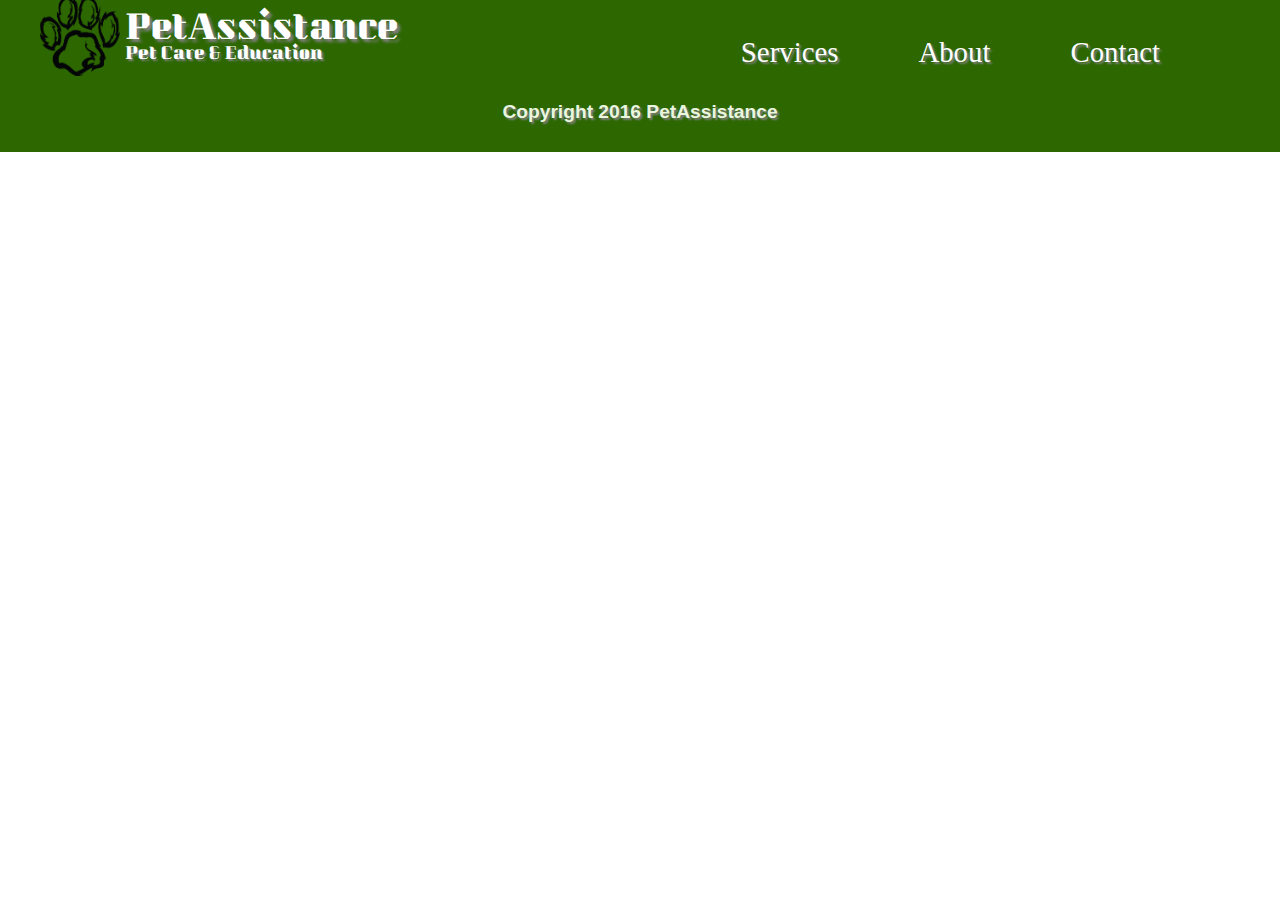
==== about.html @ 8337e98e "add services container" ====
<!DOCTYPE html>
<html>
  <head>
    <meta charset="utf-8">
    <meta name="viewport" content="width=device-width, initial-scale=1.0">
    <link href="https://fonts.googleapis.com/css?family=Kumar+One|Permanent+Marker" rel="stylesheet">
    <link rel="stylesheet" href="css/application.css">
    <script type="text/javascript" src="js/jquery-3.1.1.js"></script>
    <script type="text/javascript" src="js/scripts.js"></script>
    <title>Pet Assistance- About</title>
  </head>
  <body>
    <header><!--Start header-->
      <div class="nav-left">
        <div class="logo">
          <img src="img/paw-logo.png" alt="dog paw" />
          <h1>PetAssistance<br><span class="pet-care">Pet Care & Education</span></h1>
        </div>
      </div>
      <div class="nav-right">
        <ul>
          <li class="large">Services</li>
          <li class="large">About</li>
          <li class="large">Contact</li>
          <li class="small">&#9776; Menu</li>
        </ul>
        <div class="menu">
          <li>Services</li>
          <li>About</li>
          <li>Contact</li>
        </div>
      </div>
    </header><!--End header-->
    <div class="container"><!--Start container-->

    </div><!--End container-->
    <footer>
      <h2>Copyright 2016 PetAssistance</h2>
    </footer>
  </body>
</html>
---- css/application.css ----
html {
  box-sizing: border-box; }

*, *::after, *::before {
  box-sizing: inherit; }

html, body, div, span, applet, object, iframe,
h1, h2, h3, h4, h5, h6, p, blockquote, pre,
a, abbr, acronym, address, big, cite, code,
del, dfn, em, img, ins, kbd, q, s, samp,
small, strike, strong, sub, sup, tt, var,
b, u, i, center,
dl, dt, dd, ol, ul, li,
fieldset, form, label, legend,
table, caption, tbody, tfoot, thead, tr, th, td,
article, aside, canvas, details, embed,
figure, figcaption, footer, header, hgroup,
menu, nav, output, ruby, section, summary,
time, mark, audio, video {
  margin: 0;
  padding: 0;
  border: 0;
  font-size: 100%;
  font: inherit;
  vertical-align: baseline;
  list-style: none; }

/* HTML5 display-role reset for older browsers */
article, aside, details, figcaption, figure,
footer, header, hgroup, menu, nav, section {
  display: block; }

body {
  line-height: 1; }

ol, ul {
  list-style: none; }

blockquote, q {
  quotes: none; }

blockquote:before, blockquote:after,
q:before, q:after {
  content: '';
  content: none; }

table {
  border-collapse: collapse;
  border-spacing: 0; }

body {
  position: relative;
  max-width: 1500px;
  margin: 0 auto; }

.logo {
  font-family: 'Kumar One', cursive; }
  .logo h1 {
    margin-top: 15px;
    text-shadow: 3px 3px 3px #808080;
    font-size: 2em;
    line-height: 20px; }
    .logo h1:hover {
      color: #013870;
      cursor: pointer; }
  .logo .pet-care {
    text-shadow: 2px 2px 2px #808080;
    font-size: 0.5em; }

header {
  color: white; }
  header ul li {
    font-family: 'Permanent Marker', cursive;
    font-size: 1.8em;
    text-shadow: 2px 2px 2px #808080; }
    header ul li:hover {
      color: #013870;
      cursor: pointer; }

.menu {
  font-family: 'Permanent Marker', cursive;
  font-size: 1.5em;
  text-shadow: 2px 2px 2px #808080; }
  .menu li:hover {
    color: #013870;
    cursor: pointer; }

footer h2 {
  font-family: sans-serif;
  font-size: 1.2em;
  font-weight: bold;
  color: #eaf6de;
  text-shadow: 2px 2px 2px #808080; }

.tag-line {
  font-family: 'Permanent Marker', cursive;
  color: #013870;
  font-size: 1.5em; }
  @media (max-width: 1000px) {
    .tag-line {
      font-size: 1.1em; } }
  @media (max-width: 775px) {
    .tag-line {
      font-size: 0.85em; } }

.service-wrap div {
  font-family: 'Kumar One', cursive;
  color: white; }
  .service-wrap div h2 {
    font-size: 2em; }
  .service-wrap div ul {
    font-size: 1.5em; }
.service-wrap div div {
  font-family: 'Permanent Marker', cursive;
  color: #013870;
  text-shadow: 0px 0px 0px black; }

.training-detail {
  font-family: 'Permanent Marker', cursive;
  color: #013870; }

header {
  display: flex;
  justify-content: space-between;
  height: 8vh;
  background-color: #2c6700; }
  @media (max-width: 575px) {
    header {
      flex-direction: column;
      height: 18vh; } }
  header .nav-left, header .nav-right {
    display: flex;
    position: relative; }
  header ul {
    display: flex;
    align-items: flex-end;
    padding: 0 80px 5px 10px; }
    @media (max-width: 1000px) {
      header ul {
        padding: 0 10px 5px 5px; }
        header ul:hover + .menu {
          display: block; } }
    header ul li {
      padding: 0 40px; }
      @media (max-width: 1000px) {
        header ul li {
          padding: 0 20px; } }

.logo {
  display: flex;
  align-items: center;
  padding-left: 40px; }
  @media (max-width: 575px) {
    .logo {
      padding-left: 0;
      justify-content: center;
      width: 100%;
      margin-top: 10px; } }
  .logo img {
    height: 80px;
    width: 80px;
    margin-right: 5px; }

.small {
  display: none; }
  @media (max-width: 1000px) {
    .small {
      display: block; } }
  @media (max-width: 575px) {
    .small {
      padding-left: 30px; } }

@media (max-width: 1000px) {
  .large {
    display: none; } }

.menu {
  display: none;
  position: absolute;
  z-index: 10;
  bottom: -135%;
  left: 18%;
  width: 82%;
  background-color: #2c6700; }
  .menu:hover {
    display: block; }
  @media (max-width: 575px) {
    .menu {
      bottom: -418%;
      left: 0;
      width: 100%; } }
  .menu li {
    padding: 10px 10px;
    border-top: 2px solid #eaf6de; }

footer {
  bottom: 0;
  width: 100%;
  height: 80px;
  background-color: #2c6700;
  display: flex;
  justify-content: center;
  align-items: center; }

.nav-container {
  height: 86vh;
  width: 100%;
  position: relative;
  display: flex;
  justify-content: flex-start; }
  @media (max-width: 575px) {
    .nav-container {
      height: 70vh; } }

.landing {
  background: url(../img/michele1.jpg) center no-repeat;
  opacity: 0.8;
  background-size: cover; }

.tag-line {
  width: 400px;
  height: 260px;
  border-radius: 30px;
  padding: 15px;
  margin-top: 6%;
  position: relative;
  margin-left: 7%; }
  @media (max-width: 1000px) {
    .tag-line {
      width: 300px;
      height: 160px; } }
  @media (max-width: 775px) {
    .tag-line {
      width: 225px;
      height: 120px; } }
  @media (max-width: 575px) {
    .tag-line {
      margin: 0 auto;
      width: 100%;
      height: 80px;
      border-radius: 0;
      background-color: #eaf6de; } }
  .tag-line img {
    transform: rotate(180deg);
    width: 490px;
    height: 300px;
    position: absolute;
    left: -17%;
    top: -17%;
    z-index: -2;
    border-radius: 20px;
    box-shadow: 2px 2px 1px #808080; }
    @media (max-width: 1000px) {
      .tag-line img {
        width: 390px;
        height: 200px; } }
    @media (max-width: 775px) {
      .tag-line img {
        width: 295px;
        height: 150px; } }
    @media (max-width: 575px) {
      .tag-line img {
        display: none; } }

.service-container {
  width: 100%;
  height: 1300px;
  padding: 30px 0;
  margin: 0 auto;
  background-color: #eaf6de; }
  .service-container .service-wrap {
    width: 90%;
    display: flex;
    flex-wrap: wrap;
    margin: 0 auto; }
    .service-container .service-wrap div {
      height: 410px; }

.training {
  background: url(../img/dog-training.jpg) right no-repeat;
  background-size: cover;
  width: 60%;
  display: flex;
  justify-content: space-between;
  padding: 30px;
  opacity: 0.8;
  position: relative;
  overflow: hidden; }
  .training ul {
    align-self: flex-end; }
  .training .training-detail {
    position: absolute;
    background-color: #fff;
    z-index: 10;
    width: 100%;
    padding: 20px;
    opacity: 1;
    left: -300%;
    top: 0;
    height: 100%;
    transition: all 1s ease-in 300ms; }
  .training:hover + .training-detail {
    left: 0;
    top: 0; }

.coaching {
  background: url(../img/coaching.jpg) center no-repeat;
  background-size: cover;
  width: 40%;
  display: flex;
  justify-content: space-between;
  padding: 30px;
  opacity: 0.8; }
  .coaching ul {
    align-self: flex-end; }

.walking {
  background: url(../img/dogwalking.jpg) center no-repeat;
  background-size: cover;
  width: 40%;
  display: flex;
  justify-content: space-between;
  padding: 30px;
  opacity: 0.8; }
  .walking ul {
    align-self: flex-end; }
    .walking ul li {
      padding-bottom: 10px;
      margin-left: 100px; }

.pet-sitting {
  background: url(../img/pet-sitting.jpg) left no-repeat;
  background-size: cover;
  width: 60%;
  display: flex;
  justify-content: flex-end;
  padding: 30px;
  opacity: 0.8; }
  .pet-sitting ul {
    align-self: flex-end; }

.bathing {
  background: url(../img/dog-bathing.jpg) center no-repeat;
  background-size: cover;
  width: 50%;
  display: flex;
  justify-content: space-between;
  padding: 30px;
  opacity: 0.8; }
  .bathing ul {
    align-self: flex-end; }
    .bathing ul li {
      padding-bottom: 10px; }

.nail-trimming {
  background: url(../img/nail-trimming.jpg) center no-repeat;
  background-size: cover;
  width: 50%;
  display: flex;
  justify-content: space-between;
  padding: 30px;
  opacity: 0.8; }
  .nail-trimming ul {
    align-self: flex-end; }

/*# sourceMappingURL=application.css.map */
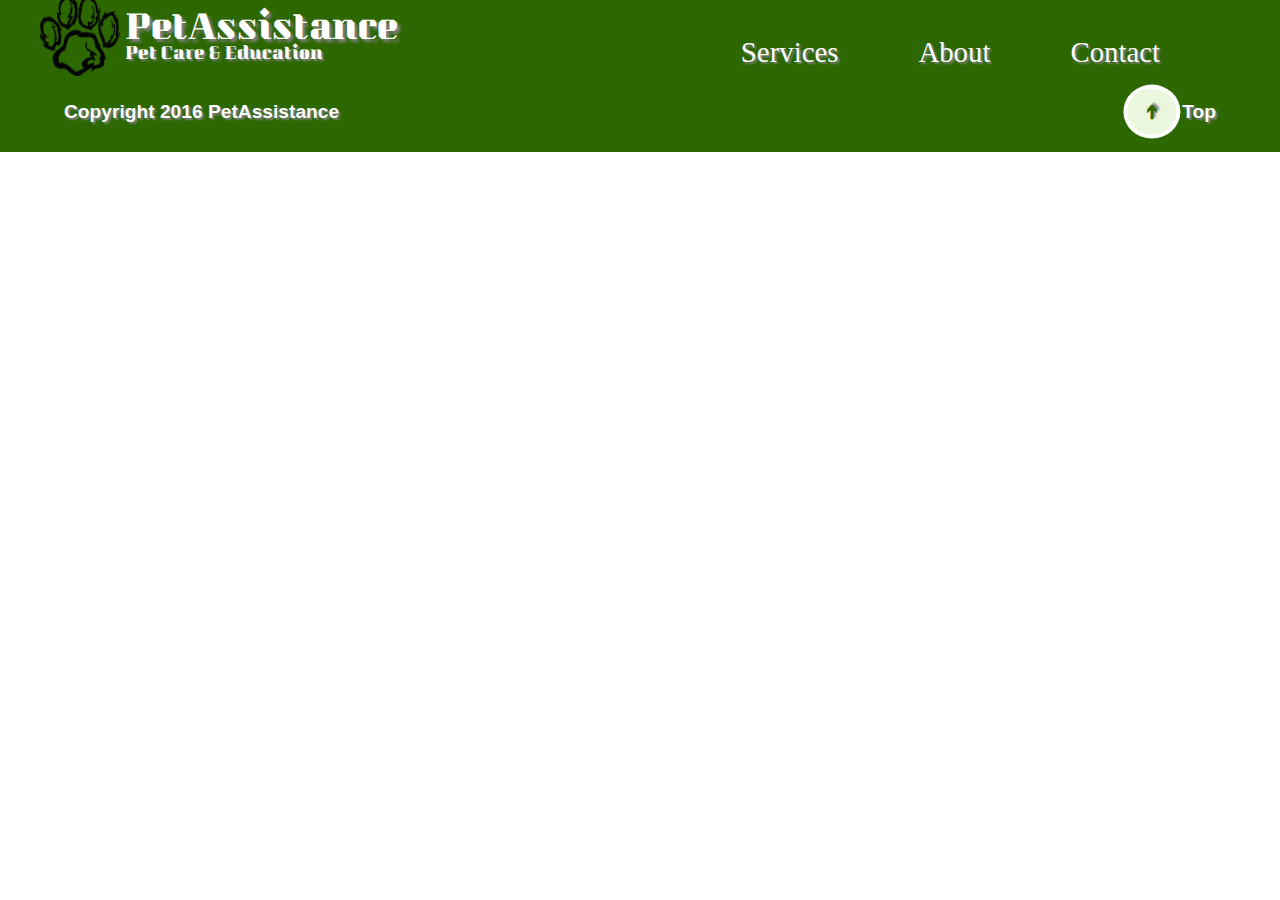
==== commit 3d18a05b: "add scroll function" ====
--- a/about.html
+++ b/about.html
@@ -36,6 +36,10 @@
     </div><!--End container-->
     <footer>
       <h2>Copyright 2016 PetAssistance</h2>
+      <div class="top-scroll">
+        <h2>&#10132;</h2>
+        <h2>Top</h2>
+      </div>
     </footer>
   </body>
 </html>
--- a/css/application.css
+++ b/css/application.css
@@ -89,7 +89,7 @@
   font-family: sans-serif;
   font-size: 1.2em;
   font-weight: bold;
-  color: #eaf6de;
+  color: #fff;
   text-shadow: 2px 2px 2px #808080; }
 
 .tag-line {
@@ -105,19 +105,45 @@
 
 .service-wrap div {
   font-family: 'Kumar One', cursive;
-  color: white; }
+  color: #eaf6de; }
   .service-wrap div h2 {
-    font-size: 2em; }
+    font-size: 2em;
+    text-shadow: 4px 4px 4px #2c6700; }
   .service-wrap div ul {
-    font-size: 1.5em; }
+    font-size: 1.15em;
+    text-shadow: 4px 4px 4px #2c6700; }
 .service-wrap div div {
   font-family: 'Permanent Marker', cursive;
   color: #013870;
   text-shadow: 0px 0px 0px black; }
-
-.training-detail {
+  .service-wrap div div:hover {
+    color: #013870;
+    cursor: pointer; }
+
+.training-detail, .coaching-detail, .walking-detail, .pet-sitting-detail, .bathing-detail, .nail-trimming-detail {
   font-family: 'Permanent Marker', cursive;
   color: #013870; }
+  .training-detail h3, .coaching-detail h3, .walking-detail h3, .pet-sitting-detail h3, .bathing-detail h3, .nail-trimming-detail h3 {
+    font-size: 2em;
+    text-align: center;
+    text-decoration: underline;
+    margin-bottom: 10px; }
+    @media (max-width: 575px) {
+      .training-detail h3, .coaching-detail h3, .walking-detail h3, .pet-sitting-detail h3, .bathing-detail h3, .nail-trimming-detail h3 {
+        font-size: 1.8em; } }
+  .training-detail li, .coaching-detail li, .walking-detail li, .pet-sitting-detail li, .bathing-detail li, .nail-trimming-detail li {
+    margin-bottom: 5px;
+    text-shadow: 0px 0px 0px black; }
+    @media (max-width: 575px) {
+      .training-detail li, .coaching-detail li, .walking-detail li, .pet-sitting-detail li, .bathing-detail li, .nail-trimming-detail li {
+        font-size: 0.9em; } }
+  .training-detail h4, .coaching-detail h4, .walking-detail h4, .pet-sitting-detail h4, .bathing-detail h4, .nail-trimming-detail h4 {
+    font-size: 1.5em; }
+    @media (max-width: 575px) {
+      .training-detail h4, .coaching-detail h4, .walking-detail h4, .pet-sitting-detail h4, .bathing-detail h4, .nail-trimming-detail h4 {
+        font-size: 1.2em; } }
+  .training-detail h5, .coaching-detail h5, .walking-detail h5, .pet-sitting-detail h5, .bathing-detail h5, .nail-trimming-detail h5 {
+    margin-top: 35px; }
 
 header {
   display: flex;
@@ -197,10 +223,29 @@
   bottom: 0;
   width: 100%;
   height: 80px;
+  padding: 0 5%;
   background-color: #2c6700;
   display: flex;
-  justify-content: center;
+  justify-content: space-between;
   align-items: center; }
+  footer .top-scroll {
+    display: flex; }
+    footer .top-scroll:hover {
+      cursor: pointer; }
+    footer .top-scroll:hover h2 {
+      color: #013870; }
+    footer .top-scroll h2:first-of-type {
+      transform: rotate(270deg);
+      border: 4px solid #fff;
+      padding: 15px;
+      border-radius: 50%;
+      background-color: #eaf6de;
+      color: #2c6700; }
+      footer .top-scroll h2:first-of-type:hover {
+        color: #013870; }
+    footer .top-scroll h2:nth-of-type(2) {
+      align-self: center;
+      padding-left: 3px; }
 
 .nav-container {
   height: 86vh;
@@ -264,7 +309,7 @@
 
 .service-container {
   width: 100%;
-  height: 1300px;
+  min-height: 1375px;
   padding: 30px 0;
   margin: 0 auto;
   background-color: #eaf6de; }
@@ -274,7 +319,10 @@
     flex-wrap: wrap;
     margin: 0 auto; }
     .service-container .service-wrap div {
-      height: 410px; }
+      height: 435px; }
+      @media (max-width: 575px) {
+        .service-container .service-wrap div {
+          height: 490px; } }
 
 .training {
   background: url(../img/dog-training.jpg) right no-repeat;
@@ -283,11 +331,18 @@
   display: flex;
   justify-content: space-between;
   padding: 30px;
-  opacity: 0.8;
+  opacity: 0.9;
   position: relative;
   overflow: hidden; }
+  .training:hover {
+    cursor: pointer;
+    color: #fff; }
+  .training:hover > .training-detail {
+    left: 0; }
   .training ul {
     align-self: flex-end; }
+    .training ul li {
+      padding-bottom: 10px; }
   .training .training-detail {
     position: absolute;
     background-color: #fff;
@@ -298,10 +353,10 @@
     left: -300%;
     top: 0;
     height: 100%;
-    transition: all 1s ease-in 300ms; }
-  .training:hover + .training-detail {
-    left: 0;
-    top: 0; }
+    transition: left 0.7s ease-in-out 200ms; }
+  @media (max-width: 1000px) {
+    .training {
+      width: 100%; } }
 
 .coaching {
   background: url(../img/coaching.jpg) center no-repeat;
@@ -310,9 +365,33 @@
   display: flex;
   justify-content: space-between;
   padding: 30px;
-  opacity: 0.8; }
+  opacity: 0.8;
+  position: relative;
+  overflow: hidden; }
+  .coaching:hover {
+    cursor: pointer;
+    color: #fff; }
+  .coaching:hover > .coaching-detail {
+    left: 0; }
   .coaching ul {
     align-self: flex-end; }
+  .coaching .coaching-detail {
+    position: absolute;
+    background-color: #fff;
+    z-index: 10;
+    width: 100%;
+    padding: 15px 20px 20px 20px;
+    opacity: 1;
+    left: -300%;
+    top: 0;
+    height: 100%;
+    transition: left 0.7s ease-in-out 200ms; }
+  @media (max-width: 1000px) {
+    .coaching {
+      width: 50%; } }
+  @media (max-width: 775px) {
+    .coaching {
+      width: 100%; } }
 
 .walking {
   background: url(../img/dogwalking.jpg) center no-repeat;
@@ -321,23 +400,69 @@
   display: flex;
   justify-content: space-between;
   padding: 30px;
-  opacity: 0.8; }
+  opacity: 0.8;
+  position: relative;
+  overflow: hidden; }
+  .walking:hover {
+    cursor: pointer;
+    color: #fff; }
+  .walking:hover > .walking-detail {
+    left: 0; }
+  .walking .walking-detail {
+    position: absolute;
+    background-color: #fff;
+    z-index: 10;
+    width: 100%;
+    padding: 20px;
+    opacity: 1;
+    left: -300%;
+    top: 0;
+    height: 100%;
+    transition: left 0.7s ease-in-out 200ms; }
   .walking ul {
     align-self: flex-end; }
     .walking ul li {
-      padding-bottom: 10px;
-      margin-left: 100px; }
+      padding-bottom: 10px; }
+  @media (max-width: 1000px) {
+    .walking {
+      width: 50%; } }
+  @media (max-width: 775px) {
+    .walking {
+      width: 100%; } }
 
 .pet-sitting {
-  background: url(../img/pet-sitting.jpg) left no-repeat;
+  background: url(../img/pet-sitting.png) center no-repeat;
   background-size: cover;
   width: 60%;
   display: flex;
-  justify-content: flex-end;
+  justify-content: space-between;
   padding: 30px;
-  opacity: 0.8; }
+  opacity: 0.8;
+  position: relative;
+  overflow: hidden; }
+  .pet-sitting:hover {
+    cursor: pointer;
+    color: #fff; }
+  .pet-sitting:hover > .pet-sitting-detail {
+    left: 0; }
+  .pet-sitting .pet-sitting-detail {
+    position: absolute;
+    background-color: #fff;
+    z-index: 10;
+    width: 100%;
+    padding: 20px;
+    opacity: 1;
+    left: -300%;
+    top: 0;
+    height: 100%;
+    transition: left 0.7s ease-in-out 200ms; }
   .pet-sitting ul {
     align-self: flex-end; }
+    .pet-sitting ul li {
+      padding-bottom: 10px; }
+  @media (max-width: 1000px) {
+    .pet-sitting {
+      width: 100%; } }
 
 .bathing {
   background: url(../img/dog-bathing.jpg) center no-repeat;
@@ -346,11 +471,32 @@
   display: flex;
   justify-content: space-between;
   padding: 30px;
-  opacity: 0.8; }
+  opacity: 0.8;
+  position: relative;
+  overflow: hidden; }
+  .bathing:hover {
+    cursor: pointer;
+    color: #fff; }
+  .bathing:hover > .bathing-detail {
+    left: 0; }
+  .bathing .bathing-detail {
+    position: absolute;
+    background-color: #fff;
+    z-index: 10;
+    width: 100%;
+    padding: 20px;
+    opacity: 1;
+    left: -300%;
+    top: 0;
+    height: 100%;
+    transition: left 0.7s ease-in-out 200ms; }
   .bathing ul {
     align-self: flex-end; }
     .bathing ul li {
       padding-bottom: 10px; }
+  @media (max-width: 775px) {
+    .bathing {
+      width: 100%; } }
 
 .nail-trimming {
   background: url(../img/nail-trimming.jpg) center no-repeat;
@@ -359,8 +505,31 @@
   display: flex;
   justify-content: space-between;
   padding: 30px;
-  opacity: 0.8; }
+  opacity: 0.8;
+  position: relative;
+  overflow: hidden; }
+  .nail-trimming:hover {
+    cursor: pointer;
+    color: #fff; }
+  .nail-trimming:hover > .nail-trimming-detail {
+    left: 0; }
+  .nail-trimming .nail-trimming-detail {
+    position: absolute;
+    background-color: #fff;
+    z-index: 10;
+    width: 100%;
+    padding: 20px;
+    opacity: 1;
+    left: -300%;
+    top: 0;
+    height: 100%;
+    transition: left 0.7s ease-in-out 200ms; }
   .nail-trimming ul {
     align-self: flex-end; }
+    .nail-trimming ul li {
+      padding-bottom: 10px; }
+  @media (max-width: 775px) {
+    .nail-trimming {
+      width: 100%; } }
 
 /*# sourceMappingURL=application.css.map */
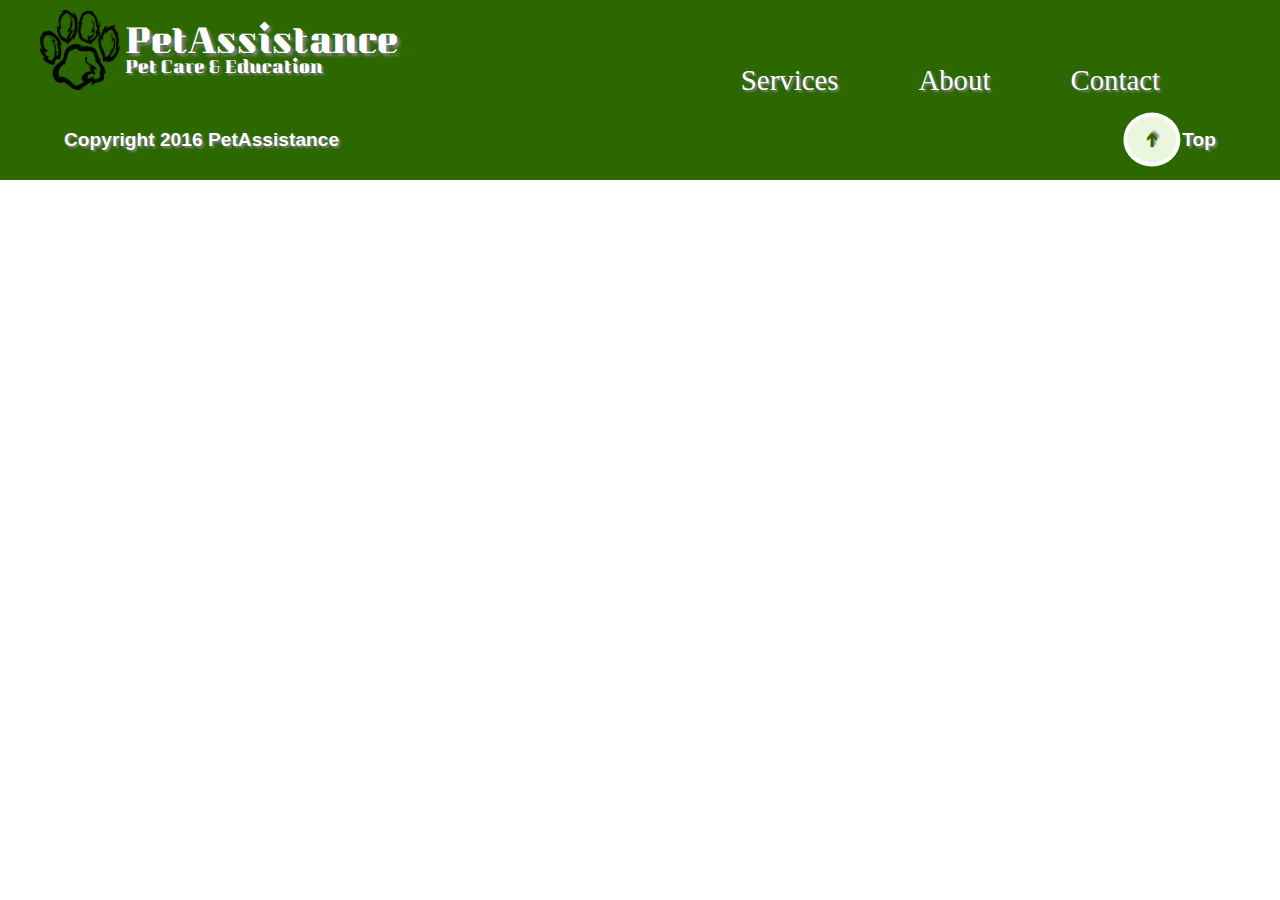
==== commit 23faf268: "add jquery fadeIn" ====
--- a/about.html
+++ b/about.html
@@ -31,7 +31,7 @@
         </div>
       </div>
     </header><!--End header-->
-    <div class="container"><!--Start container-->
+    <div class="about-container"><!--Start container-->
 
     </div><!--End container-->
     <footer>
--- a/css/application.css
+++ b/css/application.css
@@ -103,15 +103,18 @@
     .tag-line {
       font-size: 0.85em; } }
 
+.service-container {
+  display: none; }
+
 .service-wrap div {
   font-family: 'Kumar One', cursive;
-  color: #eaf6de; }
+  color: #2c6700; }
   .service-wrap div h2 {
     font-size: 2em;
-    text-shadow: 4px 4px 4px #2c6700; }
+    text-shadow: 4px 4px 4px #000; }
   .service-wrap div ul {
     font-size: 1.15em;
-    text-shadow: 4px 4px 4px #2c6700; }
+    text-shadow: 2px 2px 2px #000; }
 .service-wrap div div {
   font-family: 'Permanent Marker', cursive;
   color: #013870;
@@ -148,12 +151,12 @@
 header {
   display: flex;
   justify-content: space-between;
-  height: 8vh;
+  height: 100px;
   background-color: #2c6700; }
   @media (max-width: 575px) {
     header {
       flex-direction: column;
-      height: 18vh; } }
+      height: 135px; } }
   header .nav-left, header .nav-right {
     display: flex;
     position: relative; }
@@ -228,6 +231,9 @@
   display: flex;
   justify-content: space-between;
   align-items: center; }
+  @media (max-width: 575px) {
+    footer {
+      height: 80px; } }
   footer .top-scroll {
     display: flex; }
     footer .top-scroll:hover {
@@ -255,7 +261,7 @@
   justify-content: flex-start; }
   @media (max-width: 575px) {
     .nav-container {
-      height: 70vh; } }
+      height: 68vh; } }
 
 .landing {
   background: url(../img/michele1.jpg) center no-repeat;
@@ -532,4 +538,8 @@
     .nail-trimming {
       width: 100%; } }
 
+.about-container {
+  background-color: #eaf6de;
+  color: #2c6700; }
+
 /*# sourceMappingURL=application.css.map */
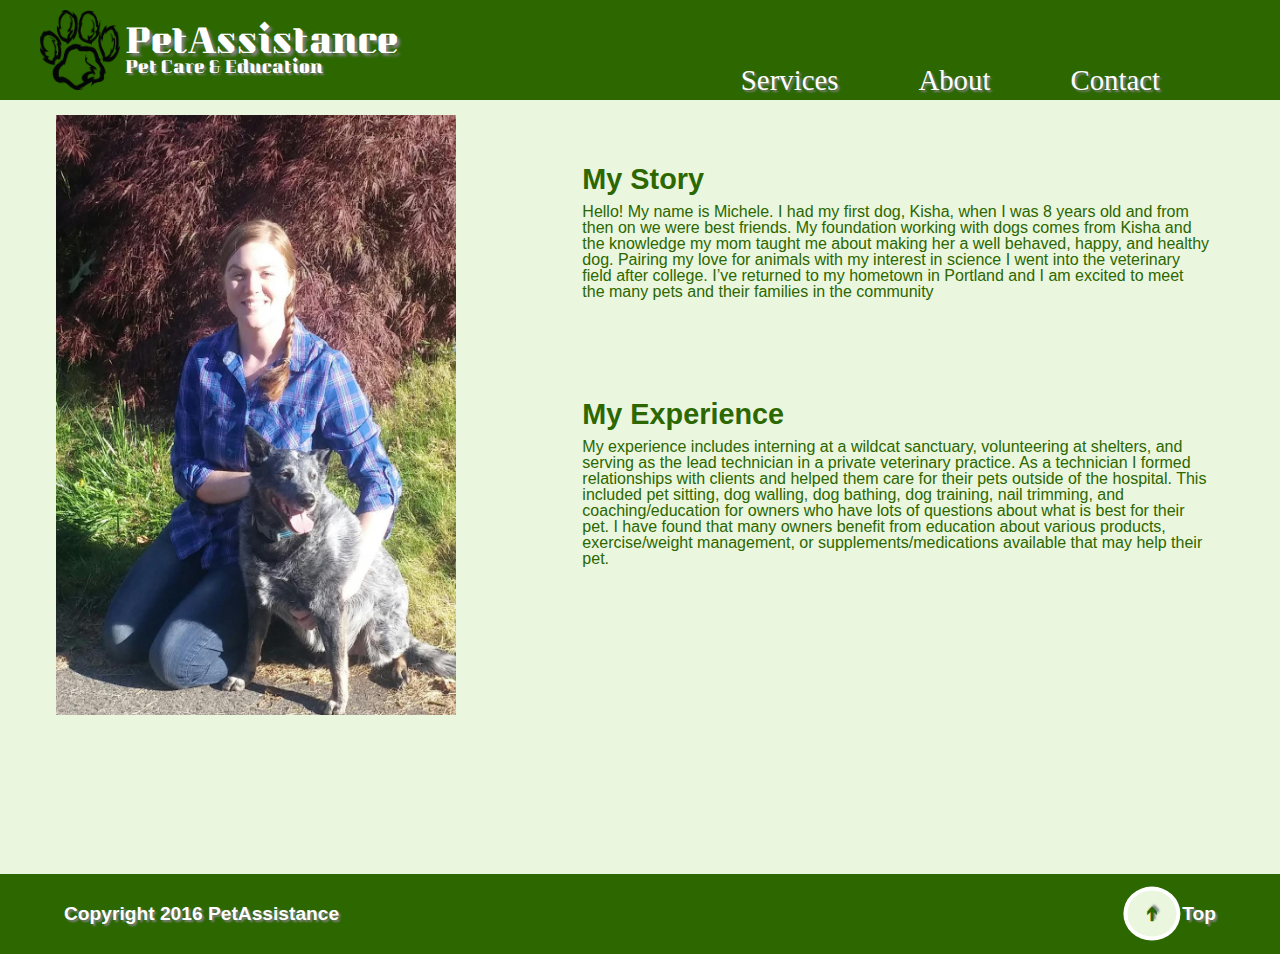
==== commit d68f4507: "add about page content" ====
--- a/about.html
+++ b/about.html
@@ -32,8 +32,21 @@
       </div>
     </header><!--End header-->
     <div class="about-container"><!--Start container-->
+      <div class="about-left">
+        <img src="img/michele2.jpg" alt="Michele and dog" />
+      </div>
+      <div class="about-right">
+        <div class="story">
+          <h2>My Story</h2>
+          <p>Hello! My name is Michele. I had my first dog, Kisha, when I was 8 years old and from then on we were best friends. My foundation working with dogs comes from Kisha and the knowledge my mom taught me about making her a well behaved, happy, and healthy dog. Pairing my love for animals with my interest in science I went into the veterinary field after college. I’ve returned to my hometown in Portland and I am excited to meet the many pets and their families in the community</p>
+        </div>
+        <div class="experience">
+          <h2>My Experience</h2>
+          <p>My experience includes interning at a wildcat sanctuary, volunteering at shelters, and serving as the lead technician in a private veterinary practice. As a technician I formed relationships with clients and helped them care for their pets outside of the hospital. This included pet sitting, dog walling, dog bathing, dog training, nail trimming, and coaching/education for owners who have lots of questions about what is best for their pet. I have found that many owners benefit from education about various products, exercise/weight management, or supplements/medications available that may help their pet.</p>
+        </div>
+      </div>
+    </div><!--End container-->
 
-    </div><!--End container-->
     <footer>
       <h2>Copyright 2016 PetAssistance</h2>
       <div class="top-scroll">
--- a/css/application.css
+++ b/css/application.css
@@ -148,6 +148,12 @@
   .training-detail h5, .coaching-detail h5, .walking-detail h5, .pet-sitting-detail h5, .bathing-detail h5, .nail-trimming-detail h5 {
     margin-top: 35px; }
 
+.about-container {
+  font-family: 'Oswald', sans-serif; }
+  .about-container h2 {
+    font-size: 1.8em;
+    font-weight: bold; }
+
 header {
   display: flex;
   justify-content: space-between;
@@ -540,6 +546,30 @@
 
 .about-container {
   background-color: #eaf6de;
-  color: #2c6700; }
+  color: #2c6700;
+  width: 100%;
+  height: 86vh;
+  display: flex; }
+  .about-container .about-left {
+    display: flex;
+    height: 700px;
+    width: 40%;
+    justify-content: center;
+    padding: 15px; }
+    .about-container .about-left img {
+      width: 400px;
+      height: 600px; }
+  .about-container .about-right {
+    padding: 15px;
+    display: flex;
+    height: 700px;
+    flex-direction: column;
+    padding: 15px;
+    width: 60%; }
+    .about-container .about-right div {
+      width: 85%;
+      margin: 50px auto; }
+      .about-container .about-right div h2 {
+        margin-bottom: 10px; }
 
 /*# sourceMappingURL=application.css.map */
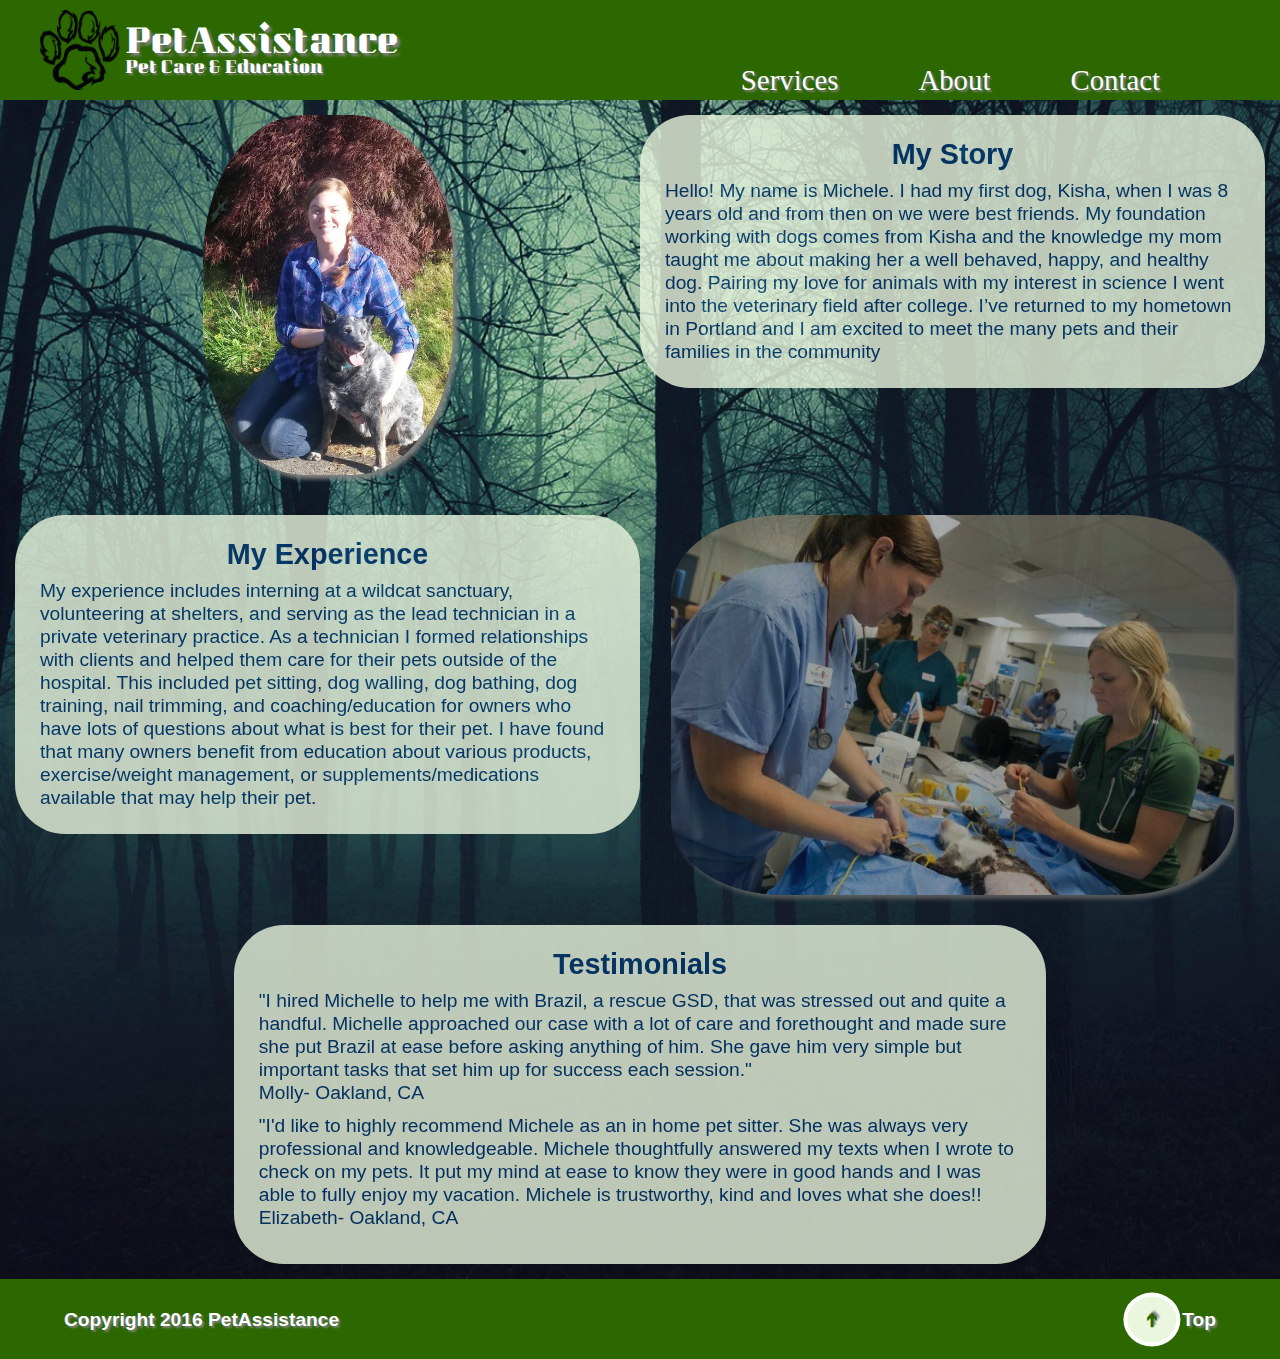
==== commit 180a07fa: "add media query for about page" ====
--- a/about.html
+++ b/about.html
@@ -31,20 +31,34 @@
         </div>
       </div>
     </header><!--End header-->
+
     <div class="about-container"><!--Start container-->
-      <div class="about-left">
-        <img src="img/michele2.jpg" alt="Michele and dog" />
-      </div>
-      <div class="about-right">
+      <div class="about-left"><!--Start about-left-->
+        <div class="about-image">
+          <img src="img/michele2.jpg" alt="Michele and dog" />
+        </div>
         <div class="story">
           <h2>My Story</h2>
           <p>Hello! My name is Michele. I had my first dog, Kisha, when I was 8 years old and from then on we were best friends. My foundation working with dogs comes from Kisha and the knowledge my mom taught me about making her a well behaved, happy, and healthy dog. Pairing my love for animals with my interest in science I went into the veterinary field after college. I’ve returned to my hometown in Portland and I am excited to meet the many pets and their families in the community</p>
         </div>
+      </div><!--end about-left-->
+      <div class="about-right"><!--Start about-right-->
         <div class="experience">
           <h2>My Experience</h2>
           <p>My experience includes interning at a wildcat sanctuary, volunteering at shelters, and serving as the lead technician in a private veterinary practice. As a technician I formed relationships with clients and helped them care for their pets outside of the hospital. This included pet sitting, dog walling, dog bathing, dog training, nail trimming, and coaching/education for owners who have lots of questions about what is best for their pet. I have found that many owners benefit from education about various products, exercise/weight management, or supplements/medications available that may help their pet.</p>
         </div>
+        <div class="about-image">
+          <img src="img/vet-tech.jpg" alt="Michele and dog" />
+        </div>
+      </div><!--End about-right-->
+      <div class="testimonials-wrap">
+        <div class="testimonials">
+          <h2>Testimonials</h2>
+          <p>"I hired Michelle to help me with Brazil, a rescue GSD, that was stressed out and quite a handful. Michelle approached our case with a lot of care and forethought and made sure she put Brazil at ease before asking anything of him. She gave him very simple but important tasks that set him up for success each session."<br><i>Molly- Oakland, CA</i> </p>
+          <p>"I'd like to highly recommend Michele as an in home pet sitter. She was always very professional and knowledgeable. Michele thoughtfully answered my texts when I wrote to check on my pets. It put my mind at ease to know they were in good hands and I was able to fully enjoy my vacation.  Michele is trustworthy, kind and loves what she does!!<br><i>Elizabeth- Oakland, CA</i>  </p>
+        </div>
       </div>
+
     </div><!--End container-->
 
     <footer>
--- a/css/application.css
+++ b/css/application.css
@@ -111,7 +111,7 @@
   color: #2c6700; }
   .service-wrap div h2 {
     font-size: 2em;
-    text-shadow: 4px 4px 4px #000; }
+    text-shadow: 2px 2px 2px #000; }
   .service-wrap div ul {
     font-size: 1.15em;
     text-shadow: 2px 2px 2px #000; }
@@ -153,6 +153,9 @@
   .about-container h2 {
     font-size: 1.8em;
     font-weight: bold; }
+  .about-container p {
+    font-size: 1.2em;
+    line-height: 1.2em; }
 
 header {
   display: flex;
@@ -546,30 +549,82 @@
 
 .about-container {
   background-color: #eaf6de;
-  color: #2c6700;
+  color: #013870;
   width: 100%;
-  height: 86vh;
-  display: flex; }
+  background: url(../img/trees.jpg) center no-repeat;
+  background-size: cover; }
+  .about-container h2 {
+    margin-bottom: 10px; }
   .about-container .about-left {
     display: flex;
-    height: 700px;
-    width: 40%;
-    justify-content: center;
+    flex-wrap: wrap;
+    min-height: 400px;
+    width: 100%;
     padding: 15px; }
     .about-container .about-left img {
-      width: 400px;
-      height: 600px; }
+      width: 250px;
+      height: 360px;
+      border-radius: 40%;
+      box-shadow: 4px 4px 4px #808080; }
   .about-container .about-right {
+    display: flex;
+    flex-wrap: wrap;
+    width: 100%;
     padding: 15px;
+    min-height: 400px;
+    padding: 15px; }
+    .about-container .about-right img {
+      width: 90%;
+      height: 380px;
+      border-radius: 20%;
+      filter: brightness(80%);
+      box-shadow: 4px 4px 4px #808080;
+      opacity: 0.8; }
+
+.about-image {
+  display: flex;
+  justify-content: center;
+  align-items: center;
+  width: 50%;
+  height: 100%; }
+  @media (max-width: 1000px) {
+    .about-image {
+      width: 100%; } }
+
+.story, .experience {
+  width: 50%;
+  height: 100%;
+  padding: 25px;
+  display: flex;
+  flex-direction: column;
+  align-items: center;
+  justify-content: center;
+  background-color: #eaf6de;
+  border-radius: 50px;
+  opacity: 0.8; }
+  .story:hover, .experience:hover {
+    opacity: 1; }
+  @media (max-width: 1000px) {
+    .story, .experience {
+      width: 100%;
+      margin: 0 auto; } }
+
+.testimonials-wrap {
+  padding: 15px; }
+  .testimonials-wrap .testimonials {
     display: flex;
-    height: 700px;
     flex-direction: column;
-    padding: 15px;
-    width: 60%; }
-    .about-container .about-right div {
-      width: 85%;
-      margin: 50px auto; }
-      .about-container .about-right div h2 {
-        margin-bottom: 10px; }
+    align-items: center;
+    justify-content: center;
+    margin: 0 auto;
+    width: 65%;
+    background-color: #eaf6de;
+    border-radius: 50px;
+    opacity: 0.8;
+    padding: 25px; }
+    .testimonials-wrap .testimonials:hover {
+      opacity: 1; }
+    .testimonials-wrap .testimonials p {
+      margin-bottom: 10px; }
 
 /*# sourceMappingURL=application.css.map */
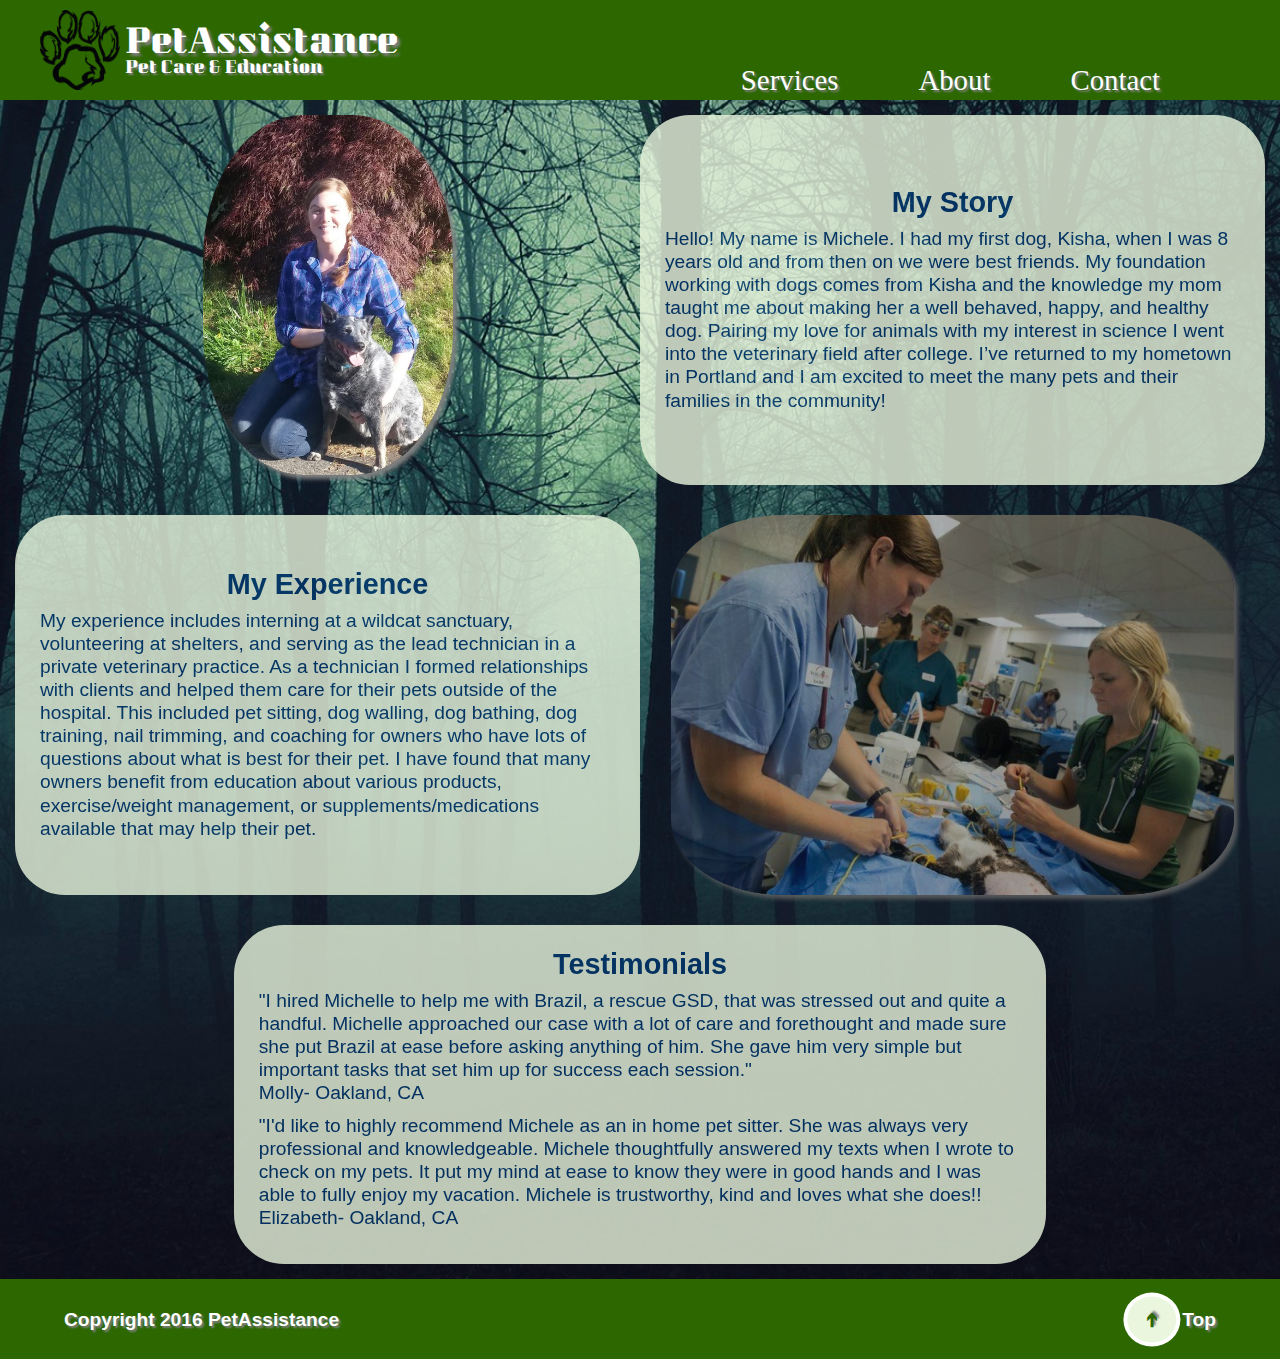
==== commit 47107e10: "add second media query for about page" ====
--- a/about.html
+++ b/about.html
@@ -39,13 +39,13 @@
         </div>
         <div class="story">
           <h2>My Story</h2>
-          <p>Hello! My name is Michele. I had my first dog, Kisha, when I was 8 years old and from then on we were best friends. My foundation working with dogs comes from Kisha and the knowledge my mom taught me about making her a well behaved, happy, and healthy dog. Pairing my love for animals with my interest in science I went into the veterinary field after college. I’ve returned to my hometown in Portland and I am excited to meet the many pets and their families in the community</p>
+          <p>Hello! My name is Michele. I had my first dog, Kisha, when I was 8 years old and from then on we were best friends. My foundation working with dogs comes from Kisha and the knowledge my mom taught me about making her a well behaved, happy, and healthy dog. Pairing my love for animals with my interest in science I went into the veterinary field after college. I’ve returned to my hometown in Portland and I am excited to meet the many pets and their families in the community!</p>
         </div>
       </div><!--end about-left-->
       <div class="about-right"><!--Start about-right-->
         <div class="experience">
           <h2>My Experience</h2>
-          <p>My experience includes interning at a wildcat sanctuary, volunteering at shelters, and serving as the lead technician in a private veterinary practice. As a technician I formed relationships with clients and helped them care for their pets outside of the hospital. This included pet sitting, dog walling, dog bathing, dog training, nail trimming, and coaching/education for owners who have lots of questions about what is best for their pet. I have found that many owners benefit from education about various products, exercise/weight management, or supplements/medications available that may help their pet.</p>
+          <p>My experience includes interning at a wildcat sanctuary, volunteering at shelters, and serving as the lead technician in a private veterinary practice. As a technician I formed relationships with clients and helped them care for their pets outside of the hospital. This included pet sitting, dog walling, dog bathing, dog training, nail trimming, and coaching for owners who have lots of questions about what is best for their pet. I have found that many owners benefit from education about various products, exercise/weight management, or supplements/medications available that may help their pet.</p>
         </div>
         <div class="about-image">
           <img src="img/vet-tech.jpg" alt="Michele and dog" />
--- a/css/application.css
+++ b/css/application.css
@@ -131,18 +131,18 @@
     text-align: center;
     text-decoration: underline;
     margin-bottom: 10px; }
-    @media (max-width: 575px) {
+    @media (max-width: 580px) {
       .training-detail h3, .coaching-detail h3, .walking-detail h3, .pet-sitting-detail h3, .bathing-detail h3, .nail-trimming-detail h3 {
         font-size: 1.8em; } }
   .training-detail li, .coaching-detail li, .walking-detail li, .pet-sitting-detail li, .bathing-detail li, .nail-trimming-detail li {
     margin-bottom: 5px;
     text-shadow: 0px 0px 0px black; }
-    @media (max-width: 575px) {
+    @media (max-width: 580px) {
       .training-detail li, .coaching-detail li, .walking-detail li, .pet-sitting-detail li, .bathing-detail li, .nail-trimming-detail li {
         font-size: 0.9em; } }
   .training-detail h4, .coaching-detail h4, .walking-detail h4, .pet-sitting-detail h4, .bathing-detail h4, .nail-trimming-detail h4 {
     font-size: 1.5em; }
-    @media (max-width: 575px) {
+    @media (max-width: 580px) {
       .training-detail h4, .coaching-detail h4, .walking-detail h4, .pet-sitting-detail h4, .bathing-detail h4, .nail-trimming-detail h4 {
         font-size: 1.2em; } }
   .training-detail h5, .coaching-detail h5, .walking-detail h5, .pet-sitting-detail h5, .bathing-detail h5, .nail-trimming-detail h5 {
@@ -162,7 +162,7 @@
   justify-content: space-between;
   height: 100px;
   background-color: #2c6700; }
-  @media (max-width: 575px) {
+  @media (max-width: 580px) {
     header {
       flex-direction: column;
       height: 135px; } }
@@ -188,7 +188,7 @@
   display: flex;
   align-items: center;
   padding-left: 40px; }
-  @media (max-width: 575px) {
+  @media (max-width: 580px) {
     .logo {
       padding-left: 0;
       justify-content: center;
@@ -204,7 +204,7 @@
   @media (max-width: 1000px) {
     .small {
       display: block; } }
-  @media (max-width: 575px) {
+  @media (max-width: 580px) {
     .small {
       padding-left: 30px; } }
 
@@ -222,7 +222,7 @@
   background-color: #2c6700; }
   .menu:hover {
     display: block; }
-  @media (max-width: 575px) {
+  @media (max-width: 580px) {
     .menu {
       bottom: -418%;
       left: 0;
@@ -240,7 +240,7 @@
   display: flex;
   justify-content: space-between;
   align-items: center; }
-  @media (max-width: 575px) {
+  @media (max-width: 580px) {
     footer {
       height: 80px; } }
   footer .top-scroll {
@@ -268,7 +268,7 @@
   position: relative;
   display: flex;
   justify-content: flex-start; }
-  @media (max-width: 575px) {
+  @media (max-width: 580px) {
     .nav-container {
       height: 68vh; } }
 
@@ -293,7 +293,7 @@
     .tag-line {
       width: 225px;
       height: 120px; } }
-  @media (max-width: 575px) {
+  @media (max-width: 580px) {
     .tag-line {
       margin: 0 auto;
       width: 100%;
@@ -318,7 +318,7 @@
       .tag-line img {
         width: 295px;
         height: 150px; } }
-    @media (max-width: 575px) {
+    @media (max-width: 580px) {
       .tag-line img {
         display: none; } }
 
@@ -335,7 +335,7 @@
     margin: 0 auto; }
     .service-container .service-wrap div {
       height: 435px; }
-      @media (max-width: 575px) {
+      @media (max-width: 580px) {
         .service-container .service-wrap div {
           height: 490px; } }
 
@@ -574,12 +574,22 @@
     min-height: 400px;
     padding: 15px; }
     .about-container .about-right img {
+      align-self: flex-start;
       width: 90%;
       height: 380px;
       border-radius: 20%;
       filter: brightness(80%);
       box-shadow: 4px 4px 4px #808080;
       opacity: 0.8; }
+      @media (max-width: 1000px) {
+        .about-container .about-right img {
+          height: 400px; } }
+      @media (max-width: 580px) {
+        .about-container .about-right img {
+          height: 275px; } }
+    @media (max-width: 1000px) {
+      .about-container .about-right {
+        flex-wrap: wrap-reverse; } }
 
 .about-image {
   display: flex;
@@ -589,11 +599,11 @@
   height: 100%; }
   @media (max-width: 1000px) {
     .about-image {
-      width: 100%; } }
+      width: 100%;
+      margin: 2px auto; } }
 
 .story, .experience {
   width: 50%;
-  height: 100%;
   padding: 25px;
   display: flex;
   flex-direction: column;
@@ -626,5 +636,8 @@
       opacity: 1; }
     .testimonials-wrap .testimonials p {
       margin-bottom: 10px; }
+    @media (max-width: 1000px) {
+      .testimonials-wrap .testimonials {
+        width: 100%; } }
 
 /*# sourceMappingURL=application.css.map */
